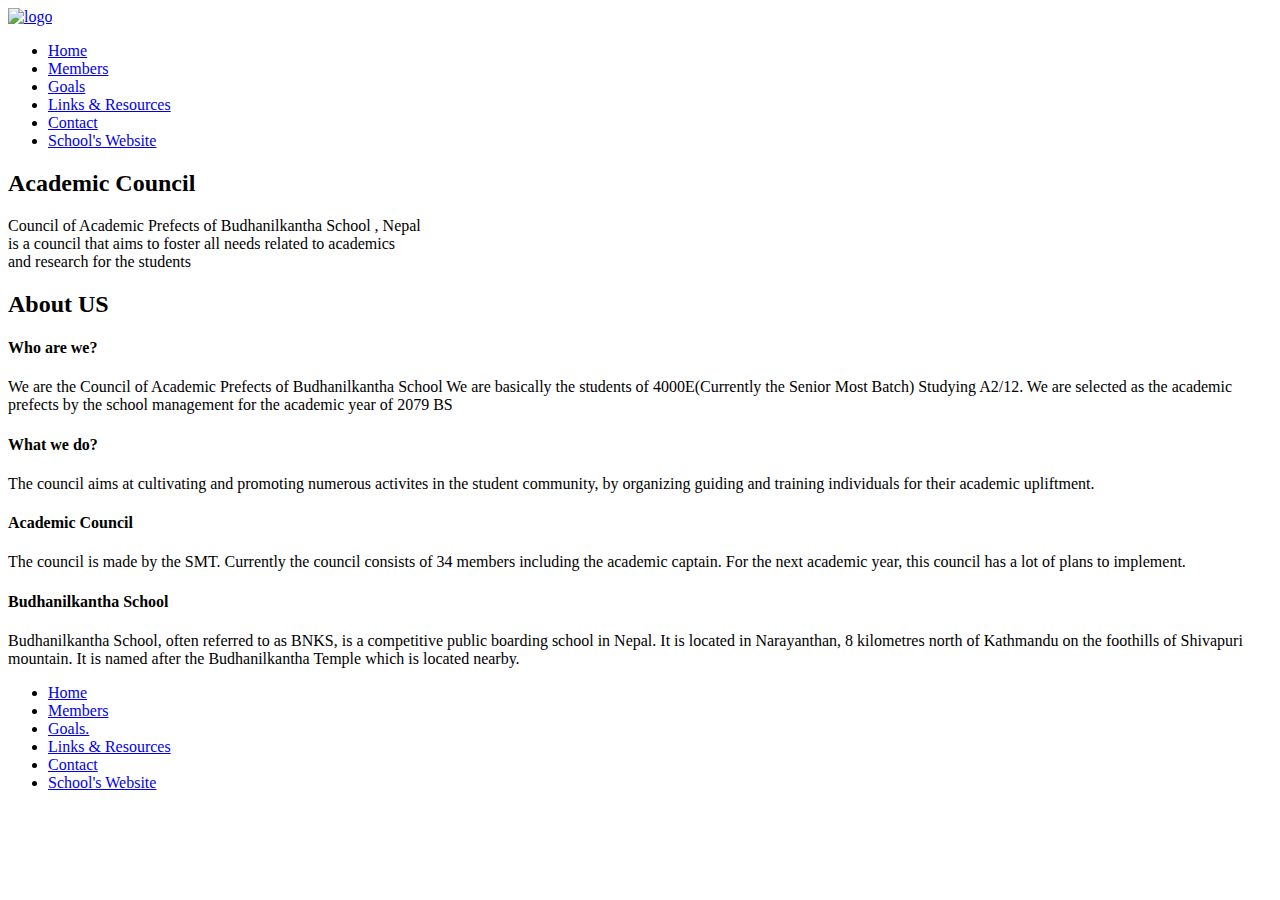
==== index.html @ e1d5824b "Add files via upload" ====
<!DOCTYPE html>
<html lang="zxx">
  <head>
    <!-- Global site tag (gtag.js) - Google Analytics -->
    <script
      async
      src="https://www.googletagmanager.com/gtag/js?id=UA-141882297-1"
    ></script>
    <script>
      window.dataLayer = window.dataLayer || [];
      function gtag() {
        dataLayer.push(arguments);
      }
      gtag("js", new Date());

      gtag("config", "UA-141882297-1");
    </script>
    <title>Council of Academic Prefects| Budhanilkantha School</title>
    <meta charset="UTF-8" />
    <meta
      name="description"
      content="Council of Academic Prefects of Budhanilkantha School Indian, Nepal is a council that aims to foster all needs related to academics and research for the students. "
    />
    <meta
      name="keywords"
      content="academic, research, cell, anc, iit kanpur, college, study, science, gymkhana, academics, career, future"
    />
    <meta name="viewport" content="width=device-width, initial-scale=1.0" />
    <!-- Favicon -->
    <link href="img/favicon.ico" rel="shortcut icon" />

    <!-- Google Font -->
    <link
      href="https://fonts.googleapis.com/css?family=Poppins:400,400i,500,500i,600,600i,700,700i"
      rel="stylesheet"
    />

    <!-- Stylesheets -->
    <link rel="stylesheet" href="css/bootstrap.min.css" />
    <link rel="stylesheet" href="css/font-awesome.min.css" />
    <link rel="stylesheet" href="css/magnific-popup.css" />
    <link rel="stylesheet" href="css/owl.carousel.min.css" />
    <link rel="stylesheet" href="css/style.css" />
    <link rel="stylesheet" href="css/animate.css" />

    <!--[if lt IE 9]>
      <script src="https://oss.maxcdn.com/html5shiv/3.7.2/html5shiv.min.js"></script>
      <script src="https://oss.maxcdn.com/respond/1.4.2/respond.min.js"></script>
    <![endif]-->
  </head>

  <body>
    <!-- Page Preloder -->
    <div id="preloder">
      <div class="loader"></div>
    </div>

    <!-- Header section -->
    <header class="header-section">
      <div class="container">
        <a href="index.html" class="site-logo">
          <img src="img/aps logo1.png" alt="logo" height="100px" width="100px" />
          <!-- <h1>Academics and Career Council</h1> -->
        </a>
        <!-- Switch button -->
        <div class="nav-switch">
          <div class="ns-bar"></div>
        </div>
        <div class="header-right">
          <ul class="main-menu">
            <li class="active"><a href="index.html">Home</a></li>
            <li><a href="ir.html">Members</a></li>
            <li><a href="crdev.html">Goals</a></li>
            <li><a href="about.html">Links & Resources</a></li>
            <li><a href="contact.html">Contact</a></li>
            <li><a href="https://bnks.edu.np/#/" target="_blank">School's Website</a></li>
            <!-- <li><a href="src">SRC</a></li> -->
          </ul>
        </div>
      </div>
    </header>
    <!-- Header section end -->

    <!-- Hero section -->
    <section class="hero-section">
      <div class="hero-slider owl-carousel">
        <div class="hs-item set-bg" data-setbg="img/page-top-bg/5.jpg">
          <div class="container hero-title">
            <h2>Academic Council</h2>
            <p>
              Council of Academic Prefects of Budhanilkantha School , Nepal
              <br>is a council that aims to foster all needs related to academics</br> 
              and research for the students
            </p>
            <div class="clearfix"></div>
          </div>
        </div>
      </div>
    </section>
    <!-- Hero section end -->

    <!-- Feature section -->
    <section class="feature-section spad">
      <div class="container">
        <div class="row">
          <div class="section-title">
            <h2>About US</h2>
          </div>
        </div>
        <div class="row">
          <div class="col-md-3 feature">
            <h4>Who are we?</h4>
            <p>
              We are the Council of Academic Prefects of Budhanilkantha School
              We are basically the students of 4000E(Currently the Senior Most Batch)
              Studying A2/12. We are selected as the academic prefects by the school management for the academic year of 2079 BS
            </p>
          </div>
          <div class="col-md-3 feature">
            <h4>What we do?</h4>
            <p>
              The council aims at cultivating and promoting
              numerous activites in the student community, by organizing 
              guiding and training individuals for their academic upliftment.
            </p>
          </div>
          <div class="col-md-3 feature">
            <h4>Academic Council</h4>
            <p>
              The council is made by the SMT. Currently the council consists of 
              34 members including the academic captain. For the next academic year,
              this council has a lot of plans to implement.
            </p>
          </div>
          <div class="col-md-3 feature">
            <h4>Budhanilkantha School</h4>
            <p>
              Budhanilkantha School, often referred to as BNKS, is a competitive public boarding school in Nepal. It is located in Narayanthan, 8 kilometres north of Kathmandu on the foothills of Shivapuri mountain. It is named after the Budhanilkantha Temple which is located nearby.
            </p>
          </div>
        </div>
      </div>
    </section>
    <!-- Feature section end -->

    <!-- Footer section -->
    <footer class="footer-section">
      <div class="container">
        <div class="footer-nav">
          <ul>
            <li><a href="index.html">Home</a></li>
            <li><a href="ir.html">Members</a></li>
            <li><a href="crdev.html">Goals.</a></li>
            <li><a href="about.html">Links & Resources</a></li>
            <li><a href="contact.html">Contact</a></li>
            <li><a href="https://bnks.edu.np/#/" target="_blank">School's Website</a></li>
            <!-- <li><a href="src">SRC</a></li> -->
          </ul>
        </div>
      </div>
    </footer>
    <!-- Footer section end -->

    <!--====== Javascripts & Jquery ======-->
    <script src="js/jquery-3.2.1.min.js"></script>
    <script src="js/bootstrap.min.js"></script>
    <script src="js/owl.carousel.min.js"></script>
    <script src="js/jquery.magnific-popup.min.js"></script>
    <script src="js/circle-progress.min.js"></script>
    <script src="js/main.js"></script>
  </body>
</html>
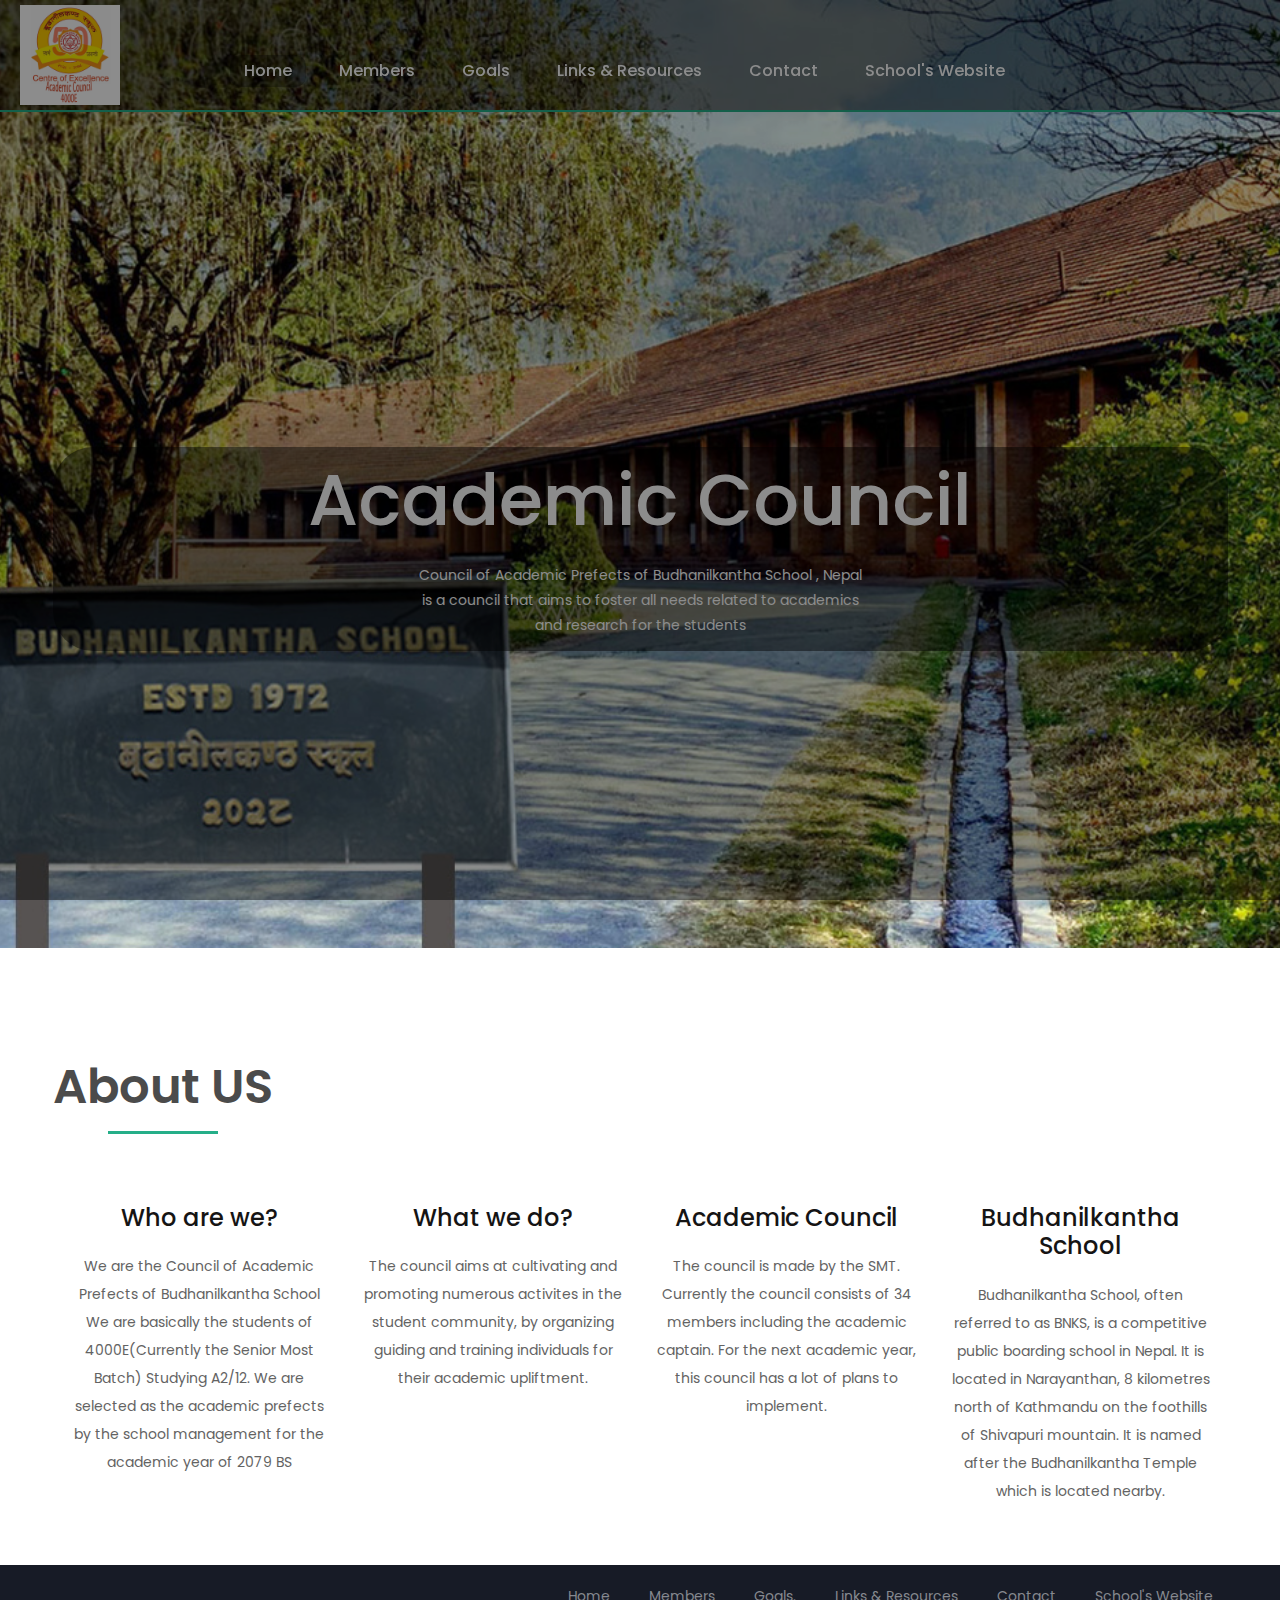
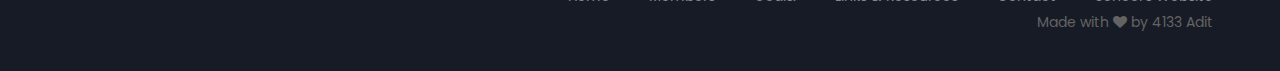
==== commit 72362bb2: "Update index.html" ====
--- a/index.html
+++ b/index.html
@@ -156,6 +156,9 @@
             <li><a href="https://bnks.edu.np/#/" target="_blank">School's Website</a></li>
             <!-- <li><a href="src">SRC</a></li> -->
           </ul>
+          <p class="text-right">
+						  Made with <span class="fa fa-heart heart-beat"></span> by 4133 Adit
+					</p>
         </div>
       </div>
     </footer>
--- a/css/style.css
+++ b/css/style.css
@@ -0,0 +1,2002 @@
+/* =================================
+------------------------------------
+  Cloud 83 - Hosting Template
+  Version: 1.0
+ ------------------------------------
+ ====================================*/
+
+/*----------------------------------------*/
+
+/* Template default CSS
+/*----------------------------------------*/
+
+html,
+body {
+  height: 100%;
+  font-family: 'Poppins', sans-serif;
+  -webkit-font-smoothing: antialiased;
+  /* font-smoothing: antialiased; */
+}
+
+h1,
+h2,
+h3,
+h4,
+h5,
+h6 {
+  margin: 0;
+  color: #151414;
+  font-weight: 500;
+}
+
+h1 {
+  font-size: 70px;
+}
+
+h2 {
+  font-size: 36px;
+}
+
+h3 {
+  font-size: 30px;
+}
+
+h4 {
+  font-size: 24px;
+}
+
+h5 {
+  font-size: 18px;
+}
+
+h6 {
+  font-size: 16px;
+}
+
+p {
+  font-size: 14px;
+  color: #636363;
+  line-height: 2;
+}
+
+img {
+  max-width: 100%;
+}
+
+input:focus,
+select:focus,
+button:focus,
+textarea:focus {
+  outline: none;
+}
+
+a:hover,
+a:focus {
+  text-decoration: none;
+  outline: none;
+}
+
+ul,
+ol {
+  padding: 0;
+  margin: 0;
+}
+
+/*---------------------
+  Helper CSS
+-----------------------*/
+
+.section-title {
+  margin-top: 50px;
+  margin-bottom: 70px;
+  text-align: center;
+  position: relative;
+}
+
+.section-title h2 {
+  font-size: 48px;
+  font-weight: 600;
+  padding-bottom: 18px;
+}
+
+.section-title p {
+  font-size: 16px;
+  font-weight: 500;
+  margin-bottom: 0;
+  line-height: normal;
+}
+
+.section-title:after {
+  position: absolute;
+  content: '';
+  width: 110px;
+  height: 3px;
+  left: 50%;
+  bottom: 0;
+  margin-left: -55px;
+  background: #25ae88;
+}
+
+.set-bg {
+  background-repeat: no-repeat;
+  background-size: cover;
+  background-position: top center;
+}
+
+.hero-title {
+  background: rgba(0, 0, 0, 0.45);
+  padding: 10px;
+  border-radius: 40px;
+}
+
+.spad {
+  padding-top: 60px;
+  padding-bottom: 60px;
+}
+
+.text-white h1,
+.text-white h2,
+.text-white h3,
+.text-white h4,
+.text-white h5,
+.text-white h6,
+.text-white p,
+.text-white span,
+.text-white li,
+.text-white a {
+  color: #fff;
+}
+
+/*---------------------
+  Commom elements
+-----------------------*/
+
+/* buttons */
+
+.site-btn {
+  display: inline-block;
+  border: none;
+  font-size: 16px;
+  font-weight: 400;
+  color: #fff;
+  min-width: 110px;
+  padding: 14px 25px;
+  border-radius: 0px;
+  background: #556080;
+  cursor: pointer;
+  text-align: center;
+}
+
+.site-btn span {
+  font-size: 11px;
+  margin-left: 2px;
+}
+
+.site-btn.sb-c1 {
+  background: #556080;
+}
+
+.site-btn.sb-c2 {
+  background: #7fabda;
+}
+
+.site-btn.sb-c3 {
+  background: #25ae88;
+}
+
+.site-btn:hover {
+  color: #fff;
+}
+
+/* Preloder */
+
+#preloder {
+  position: fixed;
+  width: 100%;
+  height: 100%;
+  top: 0;
+  left: 0;
+  z-index: 999999;
+  background: #000;
+}
+
+.loader {
+  width: 40px;
+  height: 40px;
+  position: absolute;
+  top: 50%;
+  left: 50%;
+  margin-top: -13px;
+  margin-left: -13px;
+  border-radius: 60px;
+  animation: loader 0.8s linear infinite;
+  -webkit-animation: loader 0.8s linear infinite;
+}
+
+@keyframes loader {
+  0% {
+    -webkit-transform: rotate(0deg);
+    transform: rotate(0deg);
+    border: 4px solid #f44336;
+    border-left-color: transparent;
+  }
+  50% {
+    -webkit-transform: rotate(180deg);
+    transform: rotate(180deg);
+    border: 4px solid #673ab7;
+    border-left-color: transparent;
+  }
+  100% {
+    -webkit-transform: rotate(360deg);
+    transform: rotate(360deg);
+    border: 4px solid #f44336;
+    border-left-color: transparent;
+  }
+}
+
+@-webkit-keyframes loader {
+  0% {
+    -webkit-transform: rotate(0deg);
+    border: 4px solid #f44336;
+    border-left-color: transparent;
+  }
+  50% {
+    -webkit-transform: rotate(180deg);
+    border: 4px solid #673ab7;
+    border-left-color: transparent;
+  }
+  100% {
+    -webkit-transform: rotate(360deg);
+    border: 4px solid #f44336;
+    border-left-color: transparent;
+  }
+}
+
+.elements-section {
+  padding-top: 50px;
+}
+
+.el-title {
+  margin-bottom: 55px;
+}
+
+.element {
+  margin-top: 50px;
+  margin-bottom: 100px;
+}
+
+.element:last-child {
+  margin-bottom: 0;
+}
+
+/* Accordion */
+
+.accordion-area .panel {
+  margin-bottom: 6px;
+}
+
+.accordion-area .panel-link:after {
+  content: '+';
+  position: absolute;
+  font-size: 16px;
+  right: 0;
+  top: 0;
+  line-height: 16px;
+  width: 54px;
+  height: 100%;
+  text-align: center;
+  background: #556080;
+  color: #fff;
+  display: flex;
+  align-items: center;
+  justify-content: center;
+}
+
+.accordion-area .panel-header .panel-link.collapsed:after {
+  content: '+';
+}
+
+.accordion-area .panel-link.active:after {
+  content: '-';
+}
+
+.accordion-area .panel-link {
+  text-align: left;
+  position: relative;
+  width: 100%;
+  padding: 17px 65px 17px 20px;
+  padding-left: 20px;
+  font-size: 14px;
+  font-weight: 500;
+  background: #25ae88;
+  color: #fff;
+  line-height: 1;
+  cursor: pointer;
+  border: none;
+  min-height: 51px;
+}
+
+.accordion-area .panel-body {
+  padding: 25px 37px 30px;
+  background: #f4f7fa;
+}
+
+.accordion-area .panel-body p {
+  margin-bottom: 0;
+}
+
+/* tab */
+
+.tab-element .nav-tabs {
+  border-bottom: none;
+}
+
+.tab-element .nav-tabs .nav-link {
+  border-radius: 0;
+  font-size: 16px;
+  color: #fff;
+  font-weight: 500;
+  border: none;
+  padding: 13px 22px;
+  margin-right: 3px;
+  background: #7281af;
+  -webkit-transition: all 0.3s;
+  -o-transition: all 0.3s;
+  transition: all 0.3s;
+}
+
+.tab-element .nav-tabs .nav-item:last-child .nav-link {
+  margin-right: 0;
+}
+
+.tab-element .nav-tabs .nav-link.active {
+  background: #25ae88;
+}
+
+.tab-element .tab-pane {
+  padding: 25px 37px 30px;
+  background: #f4f7fa;
+}
+
+.tab-element .tab-pane p {
+  margin-bottom: 0;
+}
+
+/* Circle progress */
+
+.circle-progress {
+  text-align: center;
+  display: block;
+  position: relative;
+  margin-bottom: 30px;
+}
+
+.circle-progress canvas {
+  -webkit-transform: rotate(90deg);
+  -ms-transform: rotate(90deg);
+  transform: rotate(90deg);
+}
+
+.circle-progress .progress-info {
+  position: absolute;
+  width: 100%;
+  top: 50%;
+  margin-top: -39px;
+}
+
+.circle-progress .progress-info h2 {
+  font-size: 48px;
+  font-weight: 400;
+}
+
+.circle-progress .progress-info p {
+  margin-bottom: 0;
+  line-height: normal;
+}
+
+.cp-item {
+  text-align: center;
+}
+
+.cp-item h4 {
+  font-size: 14px;
+  color: #7e7e7e;
+}
+
+/*------------------
+  Header section
+---------------------*/
+
+.header-section {
+  background: rgba(0, 0, 0, 0.5);
+  padding: 0px 0px;
+  border-bottom: 2px solid #25ae88;
+  position: absolute;
+  width: 100%;
+  left: 0;
+  top: 0;
+  z-index: 99;
+}
+
+.site-logo {
+  display: inline-block;
+  padding: 5px;
+  float: left;
+}
+
+.nav-switch {
+  display: none;
+}
+
+.header-right {
+  position: relative;
+  padding-top: 4%;
+}
+
+.main-menu {
+  list-style: none;
+  display: inline-block;
+  margin-left: 100px;
+  padding-top: 5px;
+}
+
+.main-menu li {
+  display: inline;
+}
+
+.main-menu li a {
+  display: inline-block;
+  font-size: 16px;
+  color: #fff;
+  position: relative;
+  padding: 4px 14px;
+  margin-left: 15px;
+  font-weight: 500;
+}
+
+.main-menu li.active a {
+  background: rgba(0, 0, 0, 0.3);
+  border-radius: 10px;
+}
+
+.header-btns {
+  position: absolute;
+  display: flex;
+  left: 100%;
+  width: 390px;
+  top: -6px;
+  margin-left: -181px;
+}
+
+.header-btns .site-btn {
+  margin-right: 11px;
+}
+
+.header-btns .site-btn:last-child {
+  margin-right: 0;
+}
+
+/*------------------
+  Hero section
+---------------------*/
+
+.hero-slider .owl-dots,
+.testimonials-slider .owl-dots {
+  display: -webkit-box;
+  display: -ms-flexbox;
+  display: flex;
+  z-index: 5;
+  justify-content: center;
+  position: absolute;
+  bottom: 0;
+  left: 0;
+  width: 100%;
+}
+
+.hero-slider .owl-dots .owl-dot,
+.testimonials-slider .owl-dots .owl-dot {
+  display: -webkit-inline-box;
+  display: -ms-inline-flexbox;
+  display: inline-flex;
+  height: 33px;
+  min-width: 33px;
+  -webkit-box-align: center;
+  -ms-flex-align: center;
+  align-items: center;
+  -webkit-box-pack: center;
+  -ms-flex-pack: center;
+  justify-content: center;
+  font-size: 14px;
+  color: #fff;
+  margin: 0 2px;
+  margin-bottom: 31px;
+}
+
+.hero-slider .owl-dots .owl-dot.active,
+.testimonials-slider .owl-dots .owl-dot.active {
+  background: #25ae88;
+}
+
+.hs-item {
+  height: 948px;
+  display: flex;
+  align-items: center;
+  justify-content: center;
+  text-align: center;
+  padding-top: 150px;
+}
+
+.hs-item h2 {
+  font-size: 72px;
+  color: #fff;
+  margin-bottom: 20px;
+  top: 100px;
+  opacity: 0;
+  position: relative;
+}
+
+.hs-item p {
+  display: inline-block;
+  /* background: #25ae88; */
+  color: #ffffff;
+  padding: 0 15px;
+  margin-bottom: 3px;
+  line-height: 1.8;
+  top: 60px;
+  opacity: 0;
+  position: relative;
+}
+
+.hs-item .site-btn {
+  margin-top: 65px;
+  min-width: 146px;
+  top: 40px;
+  opacity: 0;
+  position: relative;
+}
+
+.owl-item.active .hs-item h2,
+.owl-item.active .hs-item p,
+.owl-item.active .hs-item .site-btn {
+  top: 0;
+  opacity: 1;
+}
+
+.owl-item.active .hs-item h2 {
+  -webkit-transition: all 0.5s ease 0.6s;
+  transition: all 0.5s ease 0.6s;
+}
+
+.owl-item.active .hs-item p {
+  -webkit-transition: all 0.5s ease 0.8s;
+  transition: all 0.5s ease 0.8s;
+}
+
+.owl-item.active .hs-item .site-btn {
+  -webkit-transition: all 0.5s ease 1s;
+  transition: all 0.5s ease 1s;
+}
+
+/*---------------------
+  About Section
+-----------------------*/
+
+.about-text h2 {
+  font-weight: 600;
+  margin-bottom: 35px;
+}
+
+/*---------------------
+  Features Section
+-----------------------*/
+
+.feature {
+  text-align: center;
+}
+
+.feature img {
+  margin-bottom: 20px;
+  border-radius: 20px;
+}
+
+.feature h4 {
+  margin-bottom: 20px;
+}
+
+.feature p {
+  margin-bottom: 0;
+}
+
+/*---------------------
+  Services Section
+-----------------------*/
+
+.services-circle {
+  position: relative;
+}
+
+.service-list {
+  list-style: none;
+}
+
+.service-list li {
+  margin-bottom: 85px;
+  position: relative;
+  z-index: 2;
+}
+
+.service-list li:last-child {
+  margin-bottom: 0;
+}
+
+.service-list .sl-icon {
+  width: 87px;
+  height: 87px;
+  background: #25ae88;
+  display: flex;
+  align-items: center;
+  justify-content: center;
+  border-radius: 50%;
+  float: left;
+}
+
+.service-list .sl-content {
+  padding-left: 129px;
+}
+
+.service-list .sl-content h4 {
+  margin-bottom: 15px;
+}
+
+.service-list .sl-content p {
+  margin-bottom: 0;
+}
+
+.service-list.service-list-left .sl-icon {
+  float: right;
+  padding-left: 0;
+}
+
+.service-list.service-list-left .sl-content {
+  text-align: right;
+  padding-right: 129px;
+  padding-left: 0;
+}
+
+.service-list.service-list-left li:nth-child(1) {
+  right: 4px;
+  width: 490px;
+}
+
+.service-list.service-list-left li:nth-child(2) {
+  right: 80px;
+}
+
+.service-list.service-list-left li:nth-child(3) {
+  right: 0;
+}
+
+.service-list.service-list-right li:nth-child(1) {
+  left: -20px;
+  width: 490px;
+}
+
+.service-list.service-list-right li:nth-child(2) {
+  left: 80px;
+}
+
+.service-list.service-list-right li:nth-child(3) {
+  left: 0;
+}
+
+.service-main-circle {
+  position: absolute;
+  width: 477px;
+  height: 477px;
+  border: 3px solid #25ae88;
+  border-radius: 50%;
+  left: 50%;
+  margin-left: -238.5px;
+  background: rgba(255, 255, 255, 0.21);
+  text-align: center;
+  padding-top: 120px;
+}
+
+/*---------------------
+  About Section
+-----------------------*/
+
+.about-section .section-title {
+  margin-bottom: 0;
+}
+
+.about-img img {
+  position: relative;
+  left: -43px;
+  top: -15px;
+}
+
+.about-text {
+  padding-top: 82px;
+}
+
+.about-text p {
+  margin-bottom: 60px;
+}
+
+.about-list {
+  list-style: none;
+  padding-left: 90px;
+}
+
+.about-list li {
+  position: relative;
+  color: #151414;
+  font-size: 14px;
+  padding-left: 30px;
+  margin-bottom: 23px;
+}
+
+.about-list li:after {
+  position: absolute;
+  content: '';
+  width: 15px;
+  height: 15px;
+  left: 0;
+  top: 3px;
+  border-radius: 50%;
+  background: #25ae88;
+}
+
+/*---------------------
+  Milestones Section
+-----------------------*/
+
+.milestones-section {
+  background: #556080;
+  padding: 125px 0;
+}
+
+.milestone-icon {
+  float: left;
+  height: 100px;
+  width: 80px;
+  display: flex;
+  align-items: center;
+  margin-left: 40px;
+}
+
+.milestone-text {
+  padding-top: 15px;
+  padding-left: 130px;
+}
+
+.milestone-text h2 {
+  font-size: 48px;
+  font-weight: 400;
+  line-height: 1.1;
+}
+
+.milestone-text p {
+  margin-bottom: 0;
+  line-height: normal;
+}
+
+/*---------------------
+  Banner Section
+-----------------------*/
+
+.banner-section {
+  padding: 85px 0;
+}
+
+.banner-card {
+  background: #fff;
+  max-width: 770px;
+  padding: 53px 95px 28px;
+  position: relative;
+  left: -100px;
+}
+
+.banner-card h2 {
+  font-size: 48px;
+  font-weight: 600;
+  margin-bottom: 20px;
+  line-height: 1.1;
+}
+
+.banner-card h6 {
+  font-weight: 600;
+  color: #556080;
+  margin-bottom: 39px;
+}
+
+/*---------------------
+  Footer Section
+-----------------------*/
+
+.footer-top-section {
+  background: #1f2430;
+  padding-top: 127px;
+  padding-bottom: 50px;
+}
+
+.footer-widget {
+  margin-bottom: 35px;
+}
+
+.footer-widget p {
+  color: #fff;
+  opacity: 0.55;
+}
+
+.footer-widget .fw-title {
+  color: #fff;
+  font-weight: 400;
+  margin-bottom: 55px;
+  padding-top: 20px;
+}
+
+.footer-widget ul {
+  list-style: none;
+}
+
+.footer-widget ul li {
+  margin-bottom: 10px;
+}
+
+.footer-widget ul li a {
+  font-size: 14px;
+  color: #fff;
+  opacity: 0.55;
+}
+
+.footer-widget.about-widget img {
+  margin-bottom: 60px;
+}
+
+.footer-widget.about-widget p {
+  padding-left: 1px;
+}
+
+.footer-widget .social-links {
+  padding-top: 50px;
+}
+
+.footer-widget .social-links a {
+  color: #fff;
+  font-size: 14px;
+  margin-right: 30px;
+}
+
+.footer-widget .social-links a:last-child {
+  margin-right: 0;
+}
+
+.footer-section {
+  background: #171b26;
+  overflow: hidden;
+  padding: 19px 0;
+}
+
+.footer-nav {
+  float: right;
+}
+
+.footer-nav ul {
+  list-style: none;
+}
+
+.footer-nav ul li {
+  display: inline;
+}
+
+.footer-nav ul li a {
+  display: inline-block;
+  color: #86898f;
+  margin-left: 35px;
+  font-size: 14px;
+}
+
+.copyright {
+  float: left;
+  padding-top: 3px;
+}
+
+.copyright p {
+  font-size: 12px;
+  margin-bottom: 0;
+  color: #51555d;
+}
+
+.copyright p a {
+  color: #51555d;
+}
+
+.copyright p a:hover {
+  text-decoration: underline;
+}
+
+/*------------------
+  Page
+---------------------*/
+
+.page-top-section {
+  height: 500px;
+  text-align: center;
+  padding-top: 300px;
+}
+
+.page-top-section h2 {
+  font-size: 72px;
+  color: #fff;
+  font-weight: 600;
+}
+
+/*------------------
+  About Page
+---------------------*/
+
+.about-intro-pic {
+  position: relative;
+}
+
+.about-intro-pic .video-play {
+  position: absolute;
+  width: 64px;
+  height: 64px;
+  top: calc(50% - 32px);
+  left: calc(50% - 32px);
+  border-radius: 50%;
+  background: #556080;
+  z-index: 2;
+  color: #fff;
+  display: flex;
+  align-items: center;
+  justify-content: center;
+}
+
+.about-intro-text p {
+  margin-bottom: 35px;
+}
+
+.what-card .wc-text {
+  background: #fff;
+  text-align: center;
+  padding: 36px 30px 20px;
+}
+
+.what-card .wc-text h5 {
+  margin-bottom: 15px;
+}
+
+.testimonials-section {
+  padding: 114px;
+}
+
+.testimonial-item {
+  text-align: center;
+}
+
+.testimonial-item .ti-author-pic {
+  width: 67px;
+  height: 67px;
+  border-radius: 50%;
+  background-color: #333;
+  display: inline-block;
+  margin-bottom: 21px;
+  margin-top: 50px;
+}
+
+.testimonials-slider.owl-carousel .owl-nav {
+  position: absolute;
+  top: 15px;
+  width: 100%;
+}
+
+.testimonials-slider.owl-carousel .owl-nav button.owl-prev,
+.testimonials-slider.owl-carousel .owl-nav button.owl-next {
+  width: 58px;
+  height: 58px;
+  color: #fff;
+  font-size: 25px;
+  border-radius: 50%;
+  background: #dfeae7;
+  position: relative;
+  transition: all 0.3s;
+}
+
+.testimonials-slider.owl-carousel .owl-nav button.owl-prev:hover,
+.testimonials-slider.owl-carousel .owl-nav button.owl-next:hover {
+  background: #25ae88;
+}
+
+.testimonials-slider.owl-carousel .owl-nav button.owl-prev {
+  left: -180px;
+}
+
+.testimonials-slider.owl-carousel .owl-nav button.owl-next {
+  float: right;
+  right: -180px;
+}
+
+.testimonials-slider.owl-carousel .owl-dots {
+  position: relative;
+  padding-top: 72px;
+}
+
+.testimonials-slider.owl-carousel .owl-dots .owl-dot {
+  color: #151414;
+  margin-bottom: 0;
+}
+
+/*------------------
+  Service Page
+---------------------*/
+
+.obj-card {
+  padding: 50px;
+  background-color: rgba(255, 255, 255, 0.75);
+  border-radius: 30px;
+  text-align: center;
+}
+
+.obj-card ul {
+  list-style-type: none;
+}
+
+.obj-card p,
+h2 {
+  color: rgb(75, 75, 75);
+}
+
+.pricing-section {
+  background-image: url('../img/pattern.png');
+  background-repeat: repeat;
+}
+
+.pricing-card {
+  text-align: center;
+}
+
+.pricing-card .pc-header {
+  background: #25ae88;
+  padding: 50px 20px 70px;
+  height: 150px;
+}
+
+.pricing-card .pc-header h4 {
+  font-weight: 600;
+  color: #fff;
+  margin-bottom: 5px;
+}
+
+.pricing-card .pc-header h5 {
+  font-size: 48px;
+  font-weight: 600;
+  color: #fff;
+}
+
+.pricing-card .pc-header h5 span {
+  font-size: 12px;
+  font-weight: 400;
+}
+
+.pricing-card .pc-details {
+  background: #fff;
+  padding: 20px 20px 45px;
+  height: 180px;
+}
+
+.pricing-card .pc-details .pc-icon {
+  display: inline-flex;
+  width: 94px;
+  height: 94px;
+  align-items: center;
+  justify-content: center;
+  background-color: #556080;
+  border-radius: 50%;
+  margin-top: -47px;
+  padding: 15px;
+}
+
+.pricing-card .pc-details ul {
+  padding-top: 30px;
+  padding-bottom: 50px;
+  list-style: none;
+}
+
+.pricing-card .pc-details ul li {
+  font-size: 14px;
+  color: #7c7c7c;
+  font-weight: 500;
+  margin-bottom: 12px;
+}
+
+/*------------------
+  Blog Page
+---------------------*/
+
+.blog-post {
+  margin-bottom: 115px;
+}
+
+.post-content {
+  text-align: center;
+  padding: 46px 0 0;
+}
+
+.post-content .post-date {
+  display: inline-block;
+  font-size: 14px;
+  color: #fff;
+  background: #25ae88;
+  padding: 10px 22px;
+  margin-bottom: 35px;
+}
+
+.post-content h4 {
+  margin-bottom: 28px;
+}
+
+.post-content p {
+  /* margin-bottom: 45px; */
+}
+
+.post-content .site-btn {
+  min-width: 147px;
+}
+
+.site-pagination {
+  text-align: center;
+  display: flex;
+  justify-content: center;
+}
+
+.site-pagination a {
+  display: inline-flex;
+  height: 33px;
+  min-width: 33px;
+  align-items: center;
+  justify-content: center;
+  color: #151414;
+  font-size: 14px;
+}
+
+.site-pagination .active {
+  background: #25ae88;
+}
+
+.contact-wrap .feature img {
+  object-fit: cover;
+}
+
+.contact-title {
+  margin-bottom: 45px;
+}
+
+.contact-text p {
+  margin-bottom: 35px;
+}
+
+.contact-info {
+  display: flex;
+  align-items: center;
+  margin-bottom: 20px;
+}
+
+.contact-info .ci-icon {
+  width: 48px;
+  float: left;
+}
+
+.contact-info h6 {
+  font-size: 15px;
+  padding-left: 15px;
+}
+
+.contact-form input[type='text'],
+.contact-form input[type='email'],
+.contact-form textarea {
+  width: 100%;
+  border: none;
+  font-size: 14px;
+  height: 61px;
+  padding: 10px 32px;
+  margin-bottom: 8px;
+  border-bottom: 3px solid transparent;
+  background: #dee2ef;
+}
+
+.contact-form input[type='text']:focus,
+.contact-form input[type='email']:focus,
+.contact-form textarea:focus {
+  border-bottom: 3px solid #25ae88;
+}
+
+.contact-form textarea {
+  height: 177px;
+  padding-top: 23px;
+  margin-bottom: 18px;
+}
+
+.contact-form .site-btn {
+  min-width: 147px;
+}
+
+.contact-form ::-webkit-input-placeholder {
+  color: #7c7c7c;
+}
+
+.contact-form :-ms-input-placeholder {
+  color: #7c7c7c;
+}
+
+.contact-form ::-ms-input-placeholder {
+  color: #7c7c7c;
+}
+
+.contact-form ::placeholder {
+  color: #7c7c7c;
+}
+
+.map {
+  margin-top: 115px;
+}
+
+.map iframe {
+  width: 100%;
+  height: 590px;
+}
+
+/* ----------------
+  Responsive
+---------------------*/
+
+@media (min-width: 1200px) {
+  .container {
+    max-width: 1175px;
+  }
+}
+
+@media (max-width: 1580px) {
+  .header-section .container {
+    max-width: 100%;
+  }
+  .header-btns {
+    left: auto;
+    right: 0;
+    margin-left: 0;
+    width: auto;
+  }
+}
+
+@media (max-width: 1330px) {
+  .main-menu {
+    margin-left: 90px;
+  }
+  .service-list li {
+    margin-bottom: 40px;
+  }
+  .service-list .sl-icon {
+    width: 80px;
+    height: 80px;
+  }
+  .service-list .sl-content {
+    padding-left: 95px;
+  }
+  .service-list.service-list-left .sl-icon {
+    float: right;
+    padding-left: 0;
+  }
+  .service-list.service-list-left .sl-content {
+    text-align: right;
+    padding-right: 95px;
+    padding-left: 0;
+  }
+  .service-list.service-list-left li:nth-child(1) {
+    right: 4px;
+    width: 490px;
+  }
+  .service-list.service-list-left li:nth-child(2) {
+    right: 30px;
+  }
+  .service-list.service-list-left li:nth-child(3) {
+    right: -32px;
+  }
+  .service-list.service-list-right li:nth-child(1) {
+    left: -40px;
+    width: 490px;
+  }
+  .service-list.service-list-right li:nth-child(2) {
+    left: 15px;
+  }
+  .service-list.service-list-right li:nth-child(3) {
+    left: -32px;
+  }
+  .service-main-circle {
+    width: 360px;
+    height: 360px;
+    margin-left: -180px;
+    padding-top: 65px;
+  }
+  .about-img img {
+    left: 0;
+    top: 0;
+  }
+  .banner-card {
+    left: 0;
+  }
+}
+
+/* Medium screen : 992px. */
+
+@media only screen and (min-width: 992px) and (max-width: 1199px) {
+  .main-menu {
+    margin-left: 40px;
+  }
+  .main-menu li a {
+    margin-left: 0;
+    font-size: 14px;
+  }
+  .header-btns {
+    top: -2px;
+  }
+  .header-btns .site-btn {
+    padding: 10px 20px;
+    margin-right: 5px;
+  }
+  .service-list li {
+    margin-bottom: 30px;
+    max-width: 330px;
+  }
+  .service-list .sl-icon {
+    width: 80px;
+    height: 80px;
+  }
+  .service-list .sl-content {
+    padding-left: 95px;
+  }
+  .service-list .sl-content p {
+    font-size: 12px;
+  }
+  .service-list .sl-content h4 {
+    font-size: 20px;
+  }
+  .service-list.service-list-left .sl-icon {
+    float: right;
+    padding-left: 0;
+  }
+  .service-list.service-list-left .sl-content {
+    text-align: right;
+    padding-right: 95px;
+    padding-left: 0;
+  }
+  .service-list.service-list-left li:nth-child(1) {
+    right: -47px;
+    width: auto;
+  }
+  .service-list.service-list-left li:nth-child(2) {
+    right: 7px;
+  }
+  .service-list.service-list-left li:nth-child(3) {
+    right: -50px;
+  }
+  .service-list.service-list-right li:nth-child(1) {
+    left: -20px;
+    width: auto;
+  }
+  .service-list.service-list-right li:nth-child(2) {
+    left: 32px;
+  }
+  .service-list.service-list-right li:nth-child(3) {
+    left: -20px;
+  }
+}
+
+/* Tablet :768px. */
+
+@media only screen and (min-width: 768px) and (max-width: 991px) {
+  .header-section {
+    padding: 35px 0px;
+  }
+  .header-section .header-right {
+    position: fixed;
+    background: #fff;
+    width: 300px;
+    height: 100%;
+    left: -340px;
+    top: 0;
+    overflow-y: auto;
+    box-shadow: 40px 0px 70px rgba(167, 167, 167, 0.2);
+    transition: all 0.4s;
+  }
+  .header-section .header-right.active {
+    left: 0;
+  }
+  .header-section .container {
+    max-width: 720px;
+  }
+  .nav-switch {
+    display: block;
+    width: 40px;
+    float: right;
+    height: 31px;
+    padding-top: 14px;
+    position: relative;
+    cursor: pointer;
+  }
+  .nav-switch .ns-bar {
+    width: 30px;
+    height: 3px;
+    background: #fff;
+    transition: all 0.3s;
+  }
+  .nav-switch .ns-bar:after,
+  .nav-switch .ns-bar:before {
+    position: absolute;
+    content: '';
+    width: 100%;
+    height: 3px;
+    background: #fff;
+    left: 0;
+    bottom: 0;
+    transition: all 0.3s;
+  }
+  .nav-switch .ns-bar:before {
+    bottom: auto;
+    top: 0;
+  }
+  .nav-switch:hover .ns-bar {
+    width: 100%;
+  }
+  .nav-switch.active .ns-bar {
+    width: 0px;
+  }
+  .nav-switch.active .ns-bar:after {
+    transform: rotate(-43deg);
+    transform-origin: left bottom;
+  }
+  .nav-switch.active .ns-bar:before {
+    transform: rotate(43deg);
+    transform-origin: left top;
+  }
+  .main-menu {
+    margin-left: 0;
+    padding-top: 0;
+    display: block;
+    margin-bottom: 80px;
+  }
+  .main-menu li {
+    display: block;
+    border-bottom: 1px solid #f1f1f1;
+  }
+  .main-menu li a {
+    display: block;
+    color: #000;
+    margin-left: 0;
+    padding: 12px 21px;
+  }
+  .main-menu li.active a {
+    color: #fff;
+  }
+  .header-btns {
+    position: relative;
+    display: block;
+    padding: 0 15px;
+  }
+  .header-btns .site-btn {
+    margin-right: 0;
+    display: block;
+    margin-bottom: 5px;
+  }
+  .hs-item {
+    height: auto;
+    padding-top: 250px;
+    padding: 250px 0 200px;
+  }
+  .hs-item h2 {
+    font-size: 65px;
+  }
+  .service-list li {
+    margin-bottom: 40px;
+    max-width: auto;
+  }
+  .service-list.service-list-left .sl-icon {
+    float: right;
+    padding-left: 0;
+  }
+  .service-list.service-list-left .sl-content {
+    text-align: right;
+    padding-right: 95px;
+    padding-left: 0;
+  }
+  .service-list.service-list-left li:nth-child(1) {
+    right: -0;
+    width: auto;
+  }
+  .service-list.service-list-left li:nth-child(2) {
+    right: 0;
+  }
+  .service-list.service-list-left li:nth-child(3) {
+    right: 0;
+  }
+  .service-list.service-list-right li:nth-child(1) {
+    left: 0;
+    width: auto;
+  }
+  .service-list.service-list-right li:nth-child(2) {
+    left: 0;
+  }
+  .service-list.service-list-right li:nth-child(3) {
+    left: 0;
+  }
+  .service-list.service-list-left .sl-icon {
+    float: left;
+  }
+  .service-list.service-list-left .sl-content {
+    text-align: left;
+    padding-right: 0;
+    padding-left: 0;
+    padding-left: 95px;
+  }
+  .service-main-circle {
+    display: none;
+  }
+  .about-img {
+    text-align: center;
+    padding-top: 80px;
+  }
+  .what-card .wc-text {
+    padding: 20px 15px 1px;
+  }
+  .testimonials-slider.owl-carousel .owl-nav {
+    position: relative;
+    top: 0;
+    text-align: center;
+    padding-top: 50px;
+  }
+  .testimonials-slider.owl-carousel .owl-nav button.owl-prev,
+  .testimonials-slider.owl-carousel .owl-nav button.owl-next {
+    float: none;
+    left: 0;
+    right: 0;
+    width: 50px;
+    height: 50px;
+    font-size: 20px;
+    margin: 0 9px;
+  }
+  .testimonials-slider.owl-carousel .owl-dots {
+    padding-top: 30px;
+  }
+  .pricing-card .pc-header h4 {
+    font-size: 16px;
+  }
+  .pricing-card .pc-header h5 {
+    font-size: 35px;
+  }
+  .add-pic,
+  .contact-text,
+  .milestone-icon,
+  .about-intro-pic {
+    margin-bottom: 40px;
+  }
+}
+
+/* Large Mobile :480px. */
+
+@media only screen and (max-width: 767px) {
+  .header-section {
+    padding: 35px 0px;
+  }
+  .header-section .header-right {
+    position: fixed;
+    background: #fff;
+    width: 300px;
+    height: 100%;
+    left: -340px;
+    top: 0;
+    overflow-y: auto;
+    box-shadow: 40px 0px 70px rgba(167, 167, 167, 0.2);
+    transition: all 0.4s;
+  }
+  .header-section .header-right.active {
+    left: 0;
+  }
+  .header-section .container {
+    max-width: 720px;
+  }
+  .nav-switch {
+    display: block;
+    width: 40px;
+    float: right;
+    height: 31px;
+    padding-top: 14px;
+    position: relative;
+    cursor: pointer;
+    z-index: 99;
+  }
+  .nav-switch .ns-bar {
+    width: 30px;
+    height: 3px;
+    background: #fff;
+    box-shadow: 0 0 10px rgba(0, 0, 0, 0.5);
+    transition: all 0.3s;
+  }
+  .nav-switch .ns-bar:after,
+  .nav-switch .ns-bar:before {
+    position: absolute;
+    content: '';
+    width: 100%;
+    height: 3px;
+    background: #fff;
+    left: 0;
+    bottom: 0;
+    box-shadow: 0 0 10px rgba(0, 0, 0, 0.5);
+    transition: all 0.3s;
+  }
+  .nav-switch .ns-bar:before {
+    bottom: auto;
+    top: 0;
+  }
+  .nav-switch:hover .ns-bar {
+    width: 100%;
+  }
+  .nav-switch.active .ns-bar {
+    width: 0px;
+    box-shadow: 0 0 0px rgba(0, 0, 0, 0.5);
+  }
+  .nav-switch.active .ns-bar:after {
+    transform: rotate(-43deg);
+    transform-origin: left bottom;
+  }
+  .nav-switch.active .ns-bar:before {
+    transform: rotate(43deg);
+    transform-origin: left top;
+  }
+  .main-menu {
+    margin-left: 0;
+    padding-top: 0;
+    display: block;
+    margin-bottom: 80px;
+  }
+  .main-menu li {
+    display: block;
+    border-bottom: 1px solid #f1f1f1;
+  }
+  .main-menu li a {
+    display: block;
+    color: #000;
+    margin-left: 0;
+    padding: 12px 21px;
+  }
+  .main-menu li.active a {
+    color: #fff;
+  }
+  .header-btns {
+    position: relative;
+    display: block;
+    padding: 0 15px;
+  }
+  .header-btns .site-btn {
+    margin-right: 0;
+    display: block;
+    margin-bottom: 5px;
+  }
+  .hs-item {
+    height: auto;
+    padding-top: 250px;
+    padding: 250px 0 200px;
+  }
+  .service-list.service-list-left {
+    margin-bottom: 40px;
+  }
+  .service-list li {
+    margin-bottom: 40px;
+    max-width: auto;
+  }
+  .service-list.service-list-left .sl-icon {
+    float: right;
+    padding-left: 0;
+  }
+  .service-list.service-list-left .sl-content {
+    text-align: right;
+    padding-right: 95px;
+    padding-left: 0;
+  }
+  .service-list.service-list-left li:nth-child(1) {
+    right: -0;
+    width: auto;
+  }
+  .service-list.service-list-left li:nth-child(2) {
+    right: 0;
+  }
+  .service-list.service-list-left li:nth-child(3) {
+    right: 0;
+  }
+  .service-list.service-list-right li:nth-child(1) {
+    left: 0;
+    width: auto;
+  }
+  .service-list.service-list-right li:nth-child(2) {
+    left: 0;
+  }
+  .service-list.service-list-right li:nth-child(3) {
+    left: 0;
+  }
+  .service-list.service-list-left .sl-icon {
+    float: left;
+  }
+  .service-list.service-list-left .sl-content {
+    text-align: left;
+    padding-right: 0;
+    padding-left: 0;
+    padding-left: 95px;
+  }
+  .service-main-circle {
+    display: none;
+  }
+  .about-img {
+    text-align: center;
+    padding-top: 80px;
+  }
+  .milestone-icon {
+    margin-bottom: 30px;
+  }
+  .banner-card {
+    padding: 53px 50px 28px;
+  }
+  .hs-item h2,
+  .page-top-section h2 {
+    font-size: 55px;
+  }
+  .footer-nav,
+  .copyright {
+    float: none;
+    text-align: center;
+  }
+  .copyright {
+    padding-top: 15px;
+  }
+  .testimonials-slider.owl-carousel .owl-nav {
+    position: relative;
+    top: 0;
+    text-align: center;
+    padding-top: 50px;
+  }
+  .testimonials-slider.owl-carousel .owl-nav button.owl-prev,
+  .testimonials-slider.owl-carousel .owl-nav button.owl-next {
+    float: none;
+    left: 0;
+    right: 0;
+    width: 50px;
+    height: 50px;
+    font-size: 20px;
+    margin: 0 9px;
+  }
+  .testimonials-slider.owl-carousel .owl-dots {
+    padding-top: 30px;
+  }
+  .add-pic,
+  .contact-text,
+  .milestone-icon,
+  .about-intro-pic,
+  .feature,
+  .what-card {
+    margin-bottom: 40px;
+  }
+}
+
+/* Small Mobile :320px. */
+
+@media only screen and (max-width: 479px) {
+  .hs-item h2 {
+    font-size: 45px;
+  }
+  .section-title h2,
+  .page-top-section h2 {
+    font-size: 36px;
+  }
+  .banner-card {
+    padding: 53px 40px 28px;
+  }
+  .banner-card h2 {
+    font-size: 36px;
+  }
+  .about-list {
+    padding-left: 40px;
+  }
+}
+
+/* BLOG POSTS PAGE */
+
+.blog-section .series-title {
+  text-align: center;
+}
+
+.blog-section .series-title hr {
+  border: 1px solid #00a2ff;
+}
+
+.blog-section li {
+  font-size: 14px;
+  color: #636363;
+  line-height: 2;
+}
+
+.blog-container .blog-card {
+  box-shadow: 0 0 2px 0px rgba(0, 0, 0, 0.5);
+  margin: 50px 0;
+  border-radius: 20px;
+  overflow: hidden;
+}
+
+.blog-post .blog-rdmr {
+  text-align: center;
+}
+
+.blog-post .blog-rdmr button {
+  border: 1px solid #004a75;
+  background: transparent;
+  padding: 20px 40px;
+  border-radius: 5px;
+  color: #004a75;
+  transition: all 0.1s ease-in-out;
+}
+
+.blog-post .blog-rdmr button:hover {
+  transform: scale(1.02);
+  box-shadow: 0px 0px 1px 0px rgba(200, 200, 200, 0.5);
+}
+
+.blog-container .blog-card img {
+  object-fit: cover;
+  height: 300px;
+  width: 100%;
+}
+
+.blog-container .blog-card .blog-body {
+  padding: 40px;
+}
+
+.blog-container .blog-card .blog-body button {
+  border: none;
+  background: #00a2ff;
+  padding: 5px 15px;
+  border-radius: 5px;
+  color: #ffffff;
+  transition: all 0.1s ease-in-out;
+}
+
+.blog-container .blog-card .blog-body button:hover {
+  background: #0081cc;
+}
+
+.blog-container .blog-card .blog-body a {
+  color: white;
+}
+
+/* BLOG PAGE */
+
+.blog .blog-intro {
+  background: #eeeeee;
+  padding: 30px;
+}
+
+.blog .blog-cover {
+  width: 1200px;
+  border-radius: 30px;
+  margin: 30px 0;
+}
+
+.blog .blog-img {
+  width: 46%;
+  margin: 0 2%;
+  border-radius: 15px;
+  display: inline-block;
+}
+
+.blog .date,
+.author,
+.editor {
+  font-size: 1.3em;
+}
+
+.blog .author,
+.blog .editor {
+  float: right;
+}
+
+.blog .editor {
+  font-size: 1em;
+}
+
+.blog .reflinks {
+  padding: 10px 15px;
+}
+
+:root {
+	--ck-image-style-spacing: 1.5em;
+}
+
+.image-style-side,
+.image-style-align-left,
+.image-style-align-center,
+.image-style-align-right {
+	max-width: 50%;
+}
+
+.image-style-side {
+	float: right;
+	margin-left: var(--ck-image-style-spacing);
+}
+
+.image-style-align-left {
+	float: left;
+	margin-right: var(--ck-image-style-spacing);
+}
+
+.image-style-align-center {
+	margin-left: auto;
+	margin-right: auto;
+}
+
+.image-style-align-right {
+	float: right;
+	margin-left: var(--ck-image-style-spacing);
+}
+
+blockquote {
+	overflow: hidden;
+
+	padding-right: 1.5em;
+	padding-left: 1.5em;
+
+	margin-left: 0;
+	margin-right: 0;
+	font-style: italic;
+	border-left: solid 5px hsl(0, 0%, 80%);
+}
+
+.text-tiny {
+    font-size: 0.7em;
+}
+
+.text-small {
+    font-size: 0.85em;
+}
+
+.text-big {
+    font-size: 1.4em;
+}
+
+.text-huge {
+    font-size: 1.8em;
+}
+
+.media-style-side,
+.media-style-align-left,
+.media-style-align-center,
+.media-style-align-right {
+  width: 60%;
+}
+
+.media-style-side {
+  float: right;
+  margin-left: 1em !important;
+}
+
+.media-style-align-left {
+  float: left;
+  margin-right: 1em !important;
+}
+
+.media-style-align-center {
+  margin-left: auto !important;
+  margin-right: auto !important;
+}
+
+.media-style-align-right {
+  float: right;
+  margin-left: 1em !important;
+}
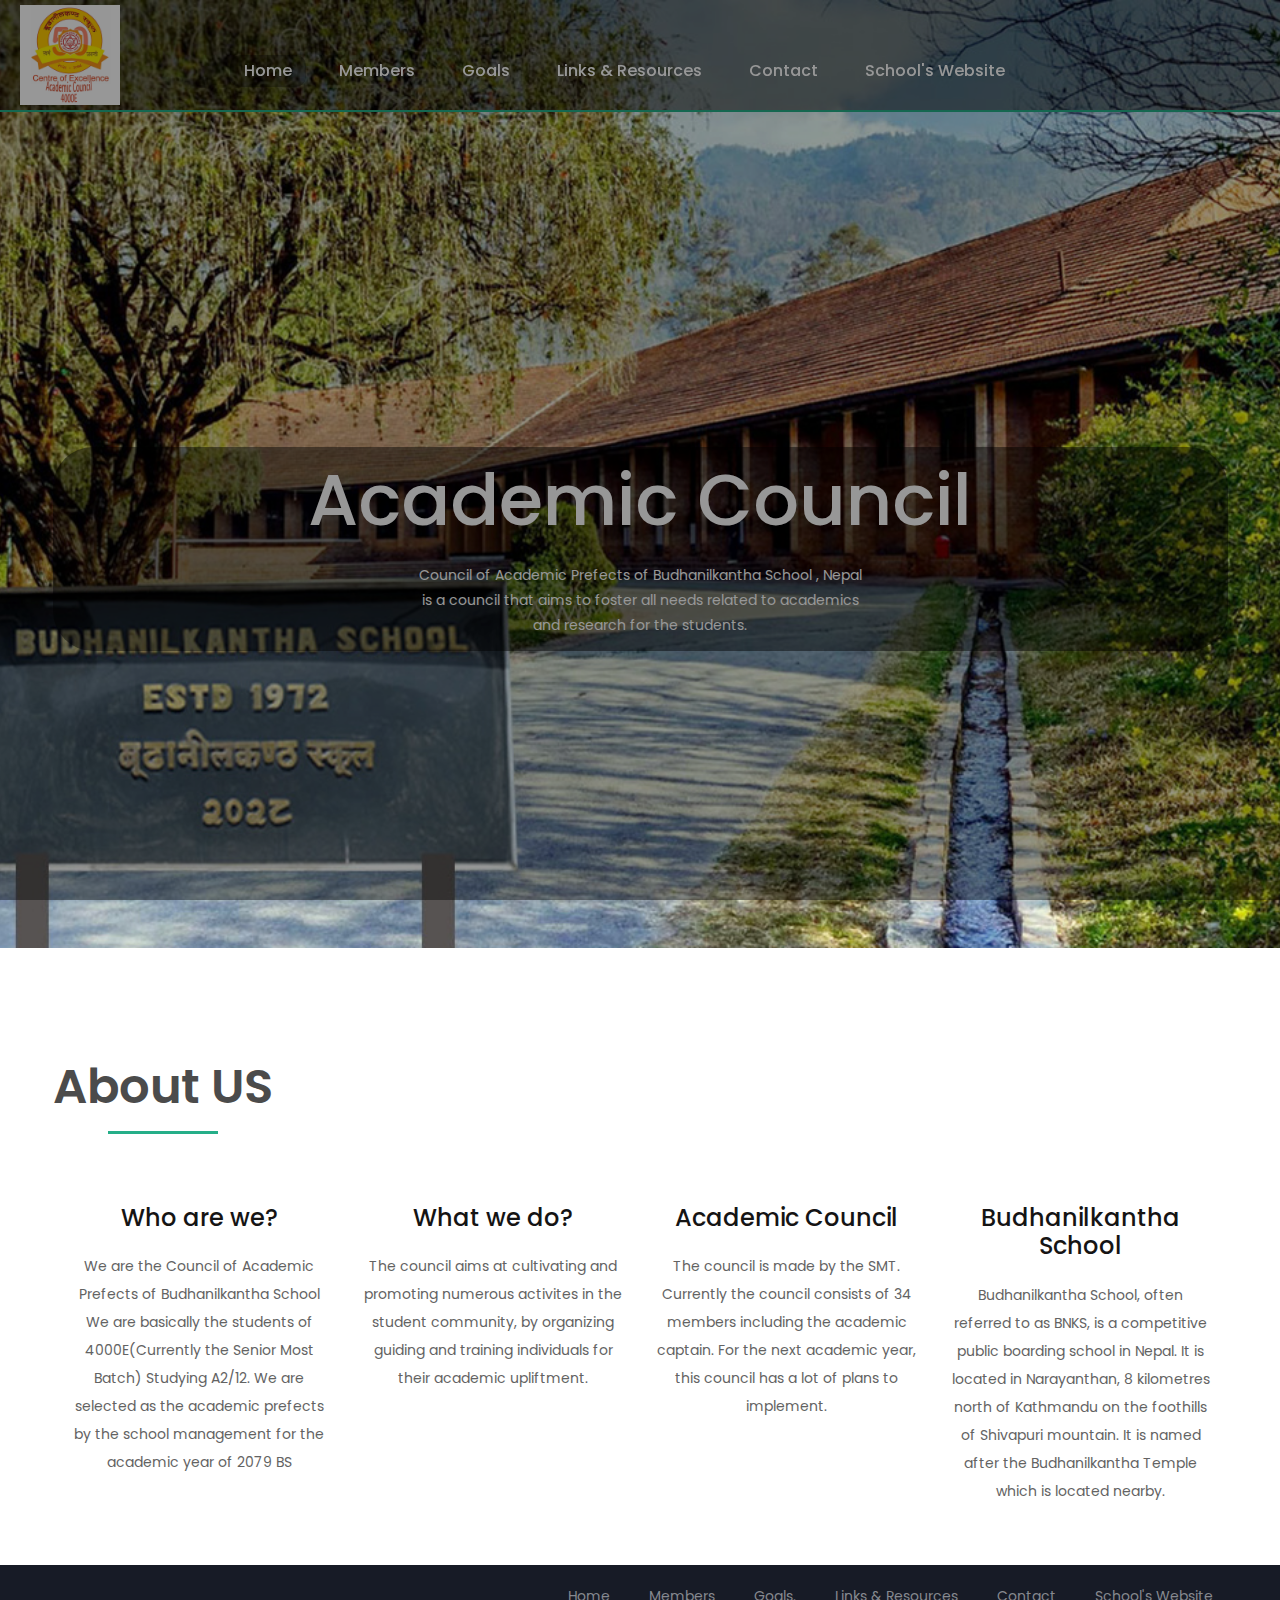
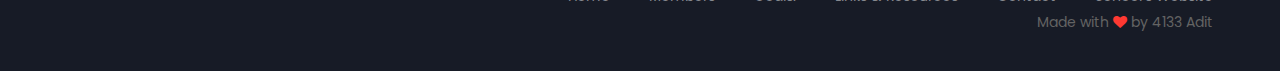
==== commit 4cb7f318: "Update index.html" ====
--- a/index.html
+++ b/index.html
@@ -90,7 +90,7 @@
             <p>
               Council of Academic Prefects of Budhanilkantha School , Nepal
               <br>is a council that aims to foster all needs related to academics</br> 
-              and research for the students
+              and research for the students.
             </p>
             <div class="clearfix"></div>
           </div>
--- a/css/style.css
+++ b/css/style.css
@@ -2000,3 +2000,4 @@
   float: right;
   margin-left: 1em !important;
 }
+.heart-beat{-webkit-animation:heart-beat 2s ease infinite;animation:heart-beat 2s ease infinite;color:#ff3932!important}@-webkit-keyframes heart-beat{0%{-webkit-transform:scale(1);transform:scale(1)}5%{-webkit-transform:scale(1.25);transform:scale(1.25)}20%{-webkit-transform:scale(1);transform:scale(1)}30%{-webkit-transform:scale(1);transform:scale(1)}35%{-webkit-transform:scale(1.25);transform:scale(1.25)}50%{-webkit-transform:scale(1);transform:scale(1)}55%{-webkit-transform:scale(1.25);transform:scale(1.25)}70%{-webkit-transform:scale(1);transform:scale(1)}}@keyframes heart-beat{0%{-webkit-transform:scale(1);transform:scale(1)}5%{-webkit-transform:scale(1.25);transform:scale(1.25)}20%{-webkit-transform:scale(1);transform:scale(1)}30%{-webkit-transform:scale(1);transform:scale(1)}35%{-webkit-transform:scale(1.25);transform:scale(1.25)}50%{-webkit-transform:scale(1);transform:scale(1)}55%{-webkit-transform:scale(1.25);transform:scale(1.25)}70%{-webkit-transform:scale(1);transform:scale(1)}}@media(min-width:1920px){body{font-size:15px}
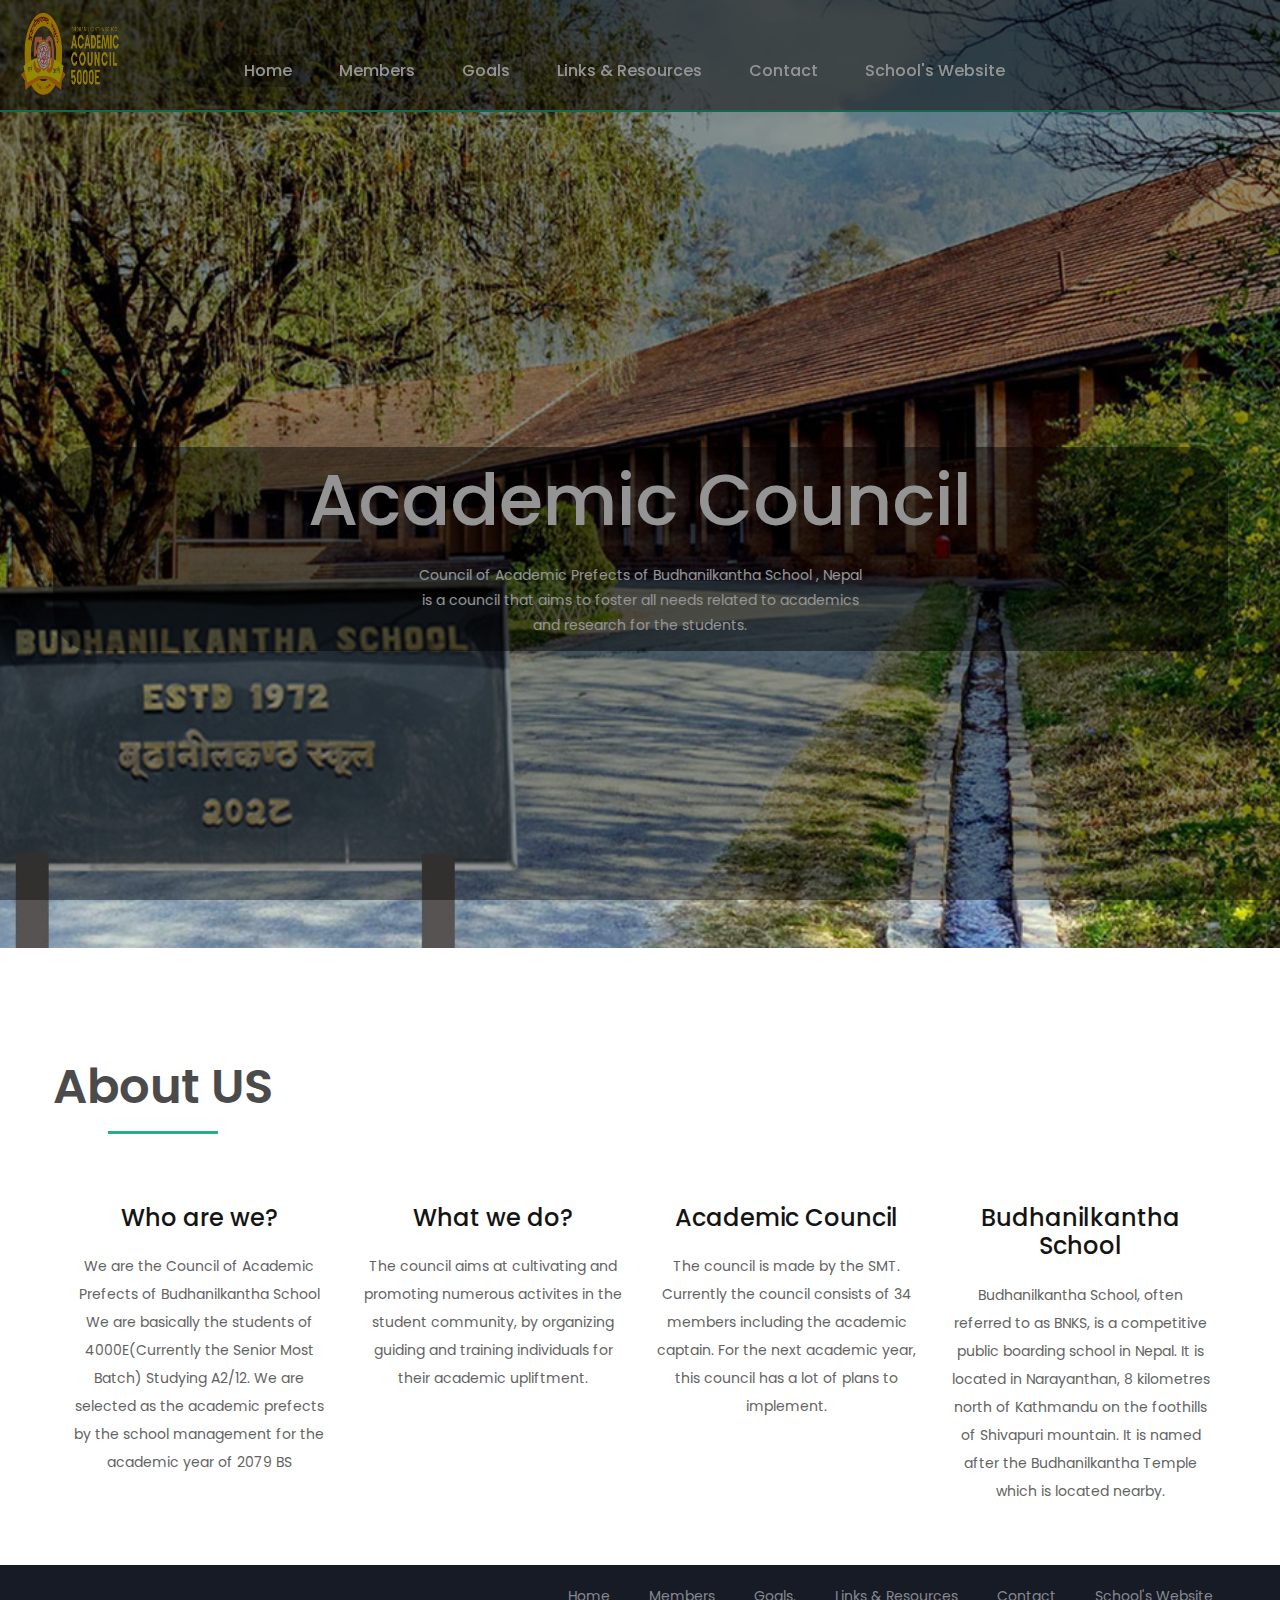
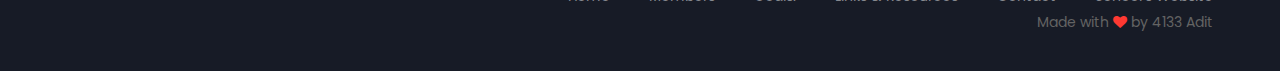
==== commit aacb1fb6: "Update index.html" ====
--- a/index.html
+++ b/index.html
@@ -59,7 +59,7 @@
     <header class="header-section">
       <div class="container">
         <a href="index.html" class="site-logo">
-          <img src="img/aps logo1.png" alt="logo" height="100px" width="100px" />
+          <img src="img/aclogo.png" alt="logo" height="100px" width="100px" />
           <!-- <h1>Academics and Career Council</h1> -->
         </a>
         <!-- Switch button -->
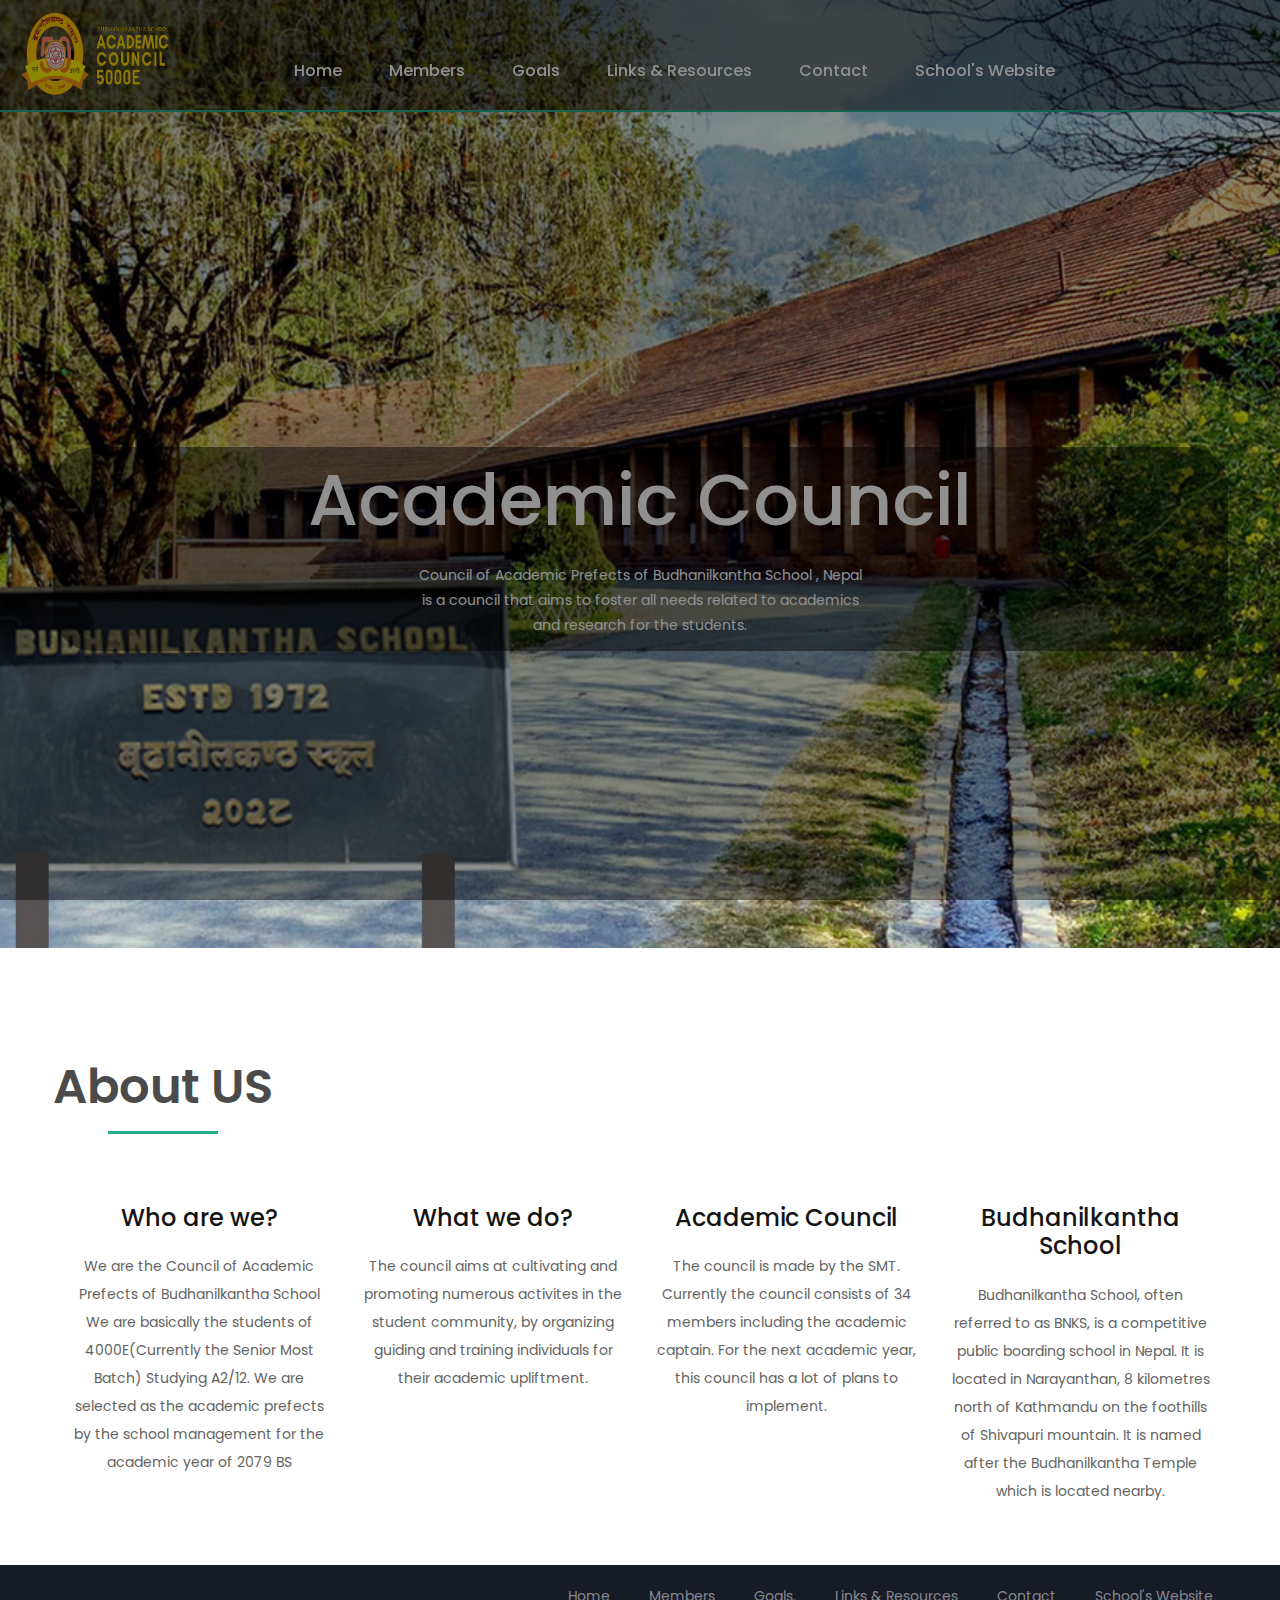
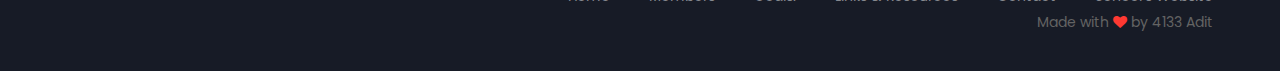
==== commit 2ce6a3e8: "Update index.html" ====
--- a/index.html
+++ b/index.html
@@ -59,7 +59,7 @@
     <header class="header-section">
       <div class="container">
         <a href="index.html" class="site-logo">
-          <img src="img/aclogo.png" alt="logo" height="100px" width="100px" />
+          <img src="img/aclogo.png" alt="logo" height="100px" width="150px" />
           <!-- <h1>Academics and Career Council</h1> -->
         </a>
         <!-- Switch button -->
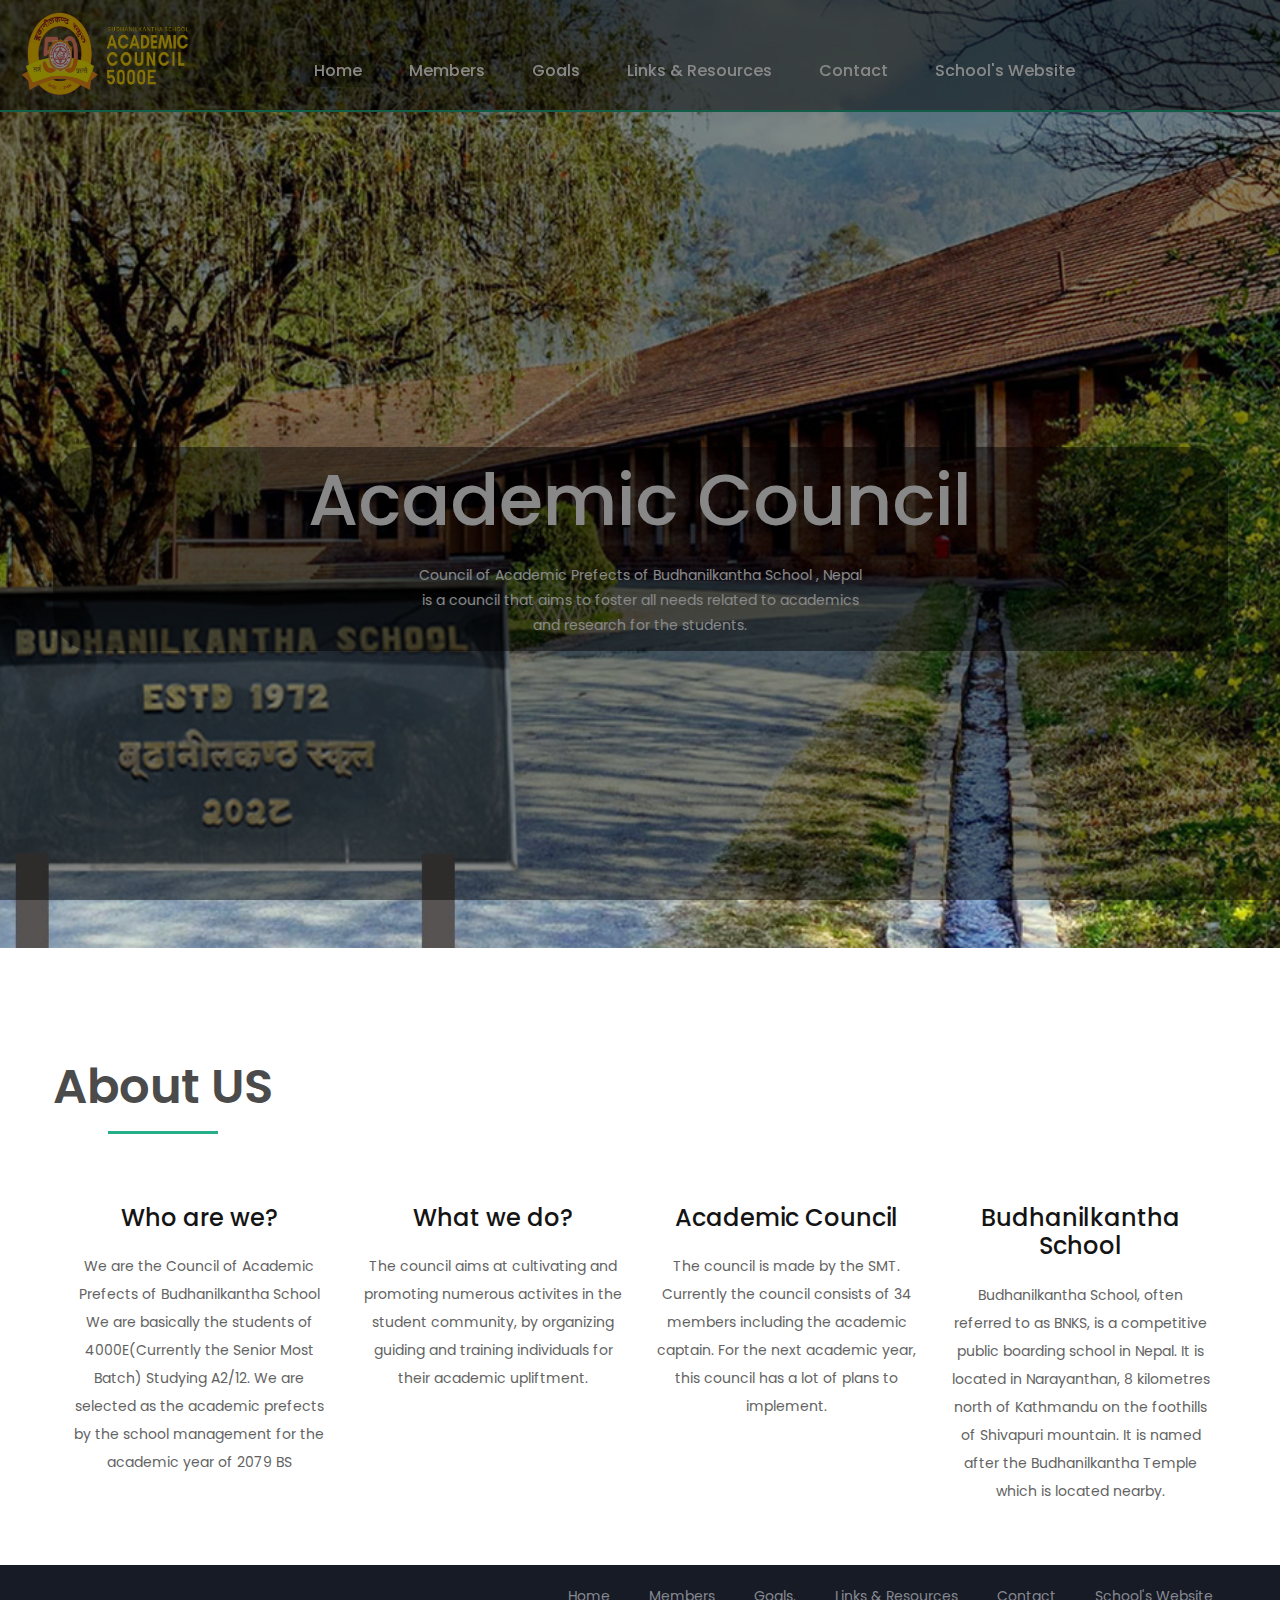
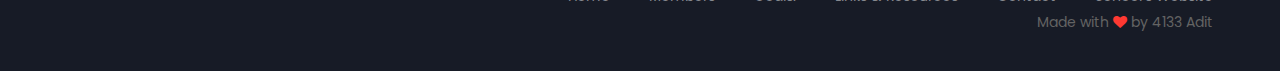
==== commit 15289170: "Update index.html" ====
--- a/index.html
+++ b/index.html
@@ -59,7 +59,7 @@
     <header class="header-section">
       <div class="container">
         <a href="index.html" class="site-logo">
-          <img src="img/aclogo.png" alt="logo" height="100px" width="150px" />
+          <img src="img/aclogo.png" alt="logo" height="100px" width="170px" />
           <!-- <h1>Academics and Career Council</h1> -->
         </a>
         <!-- Switch button -->
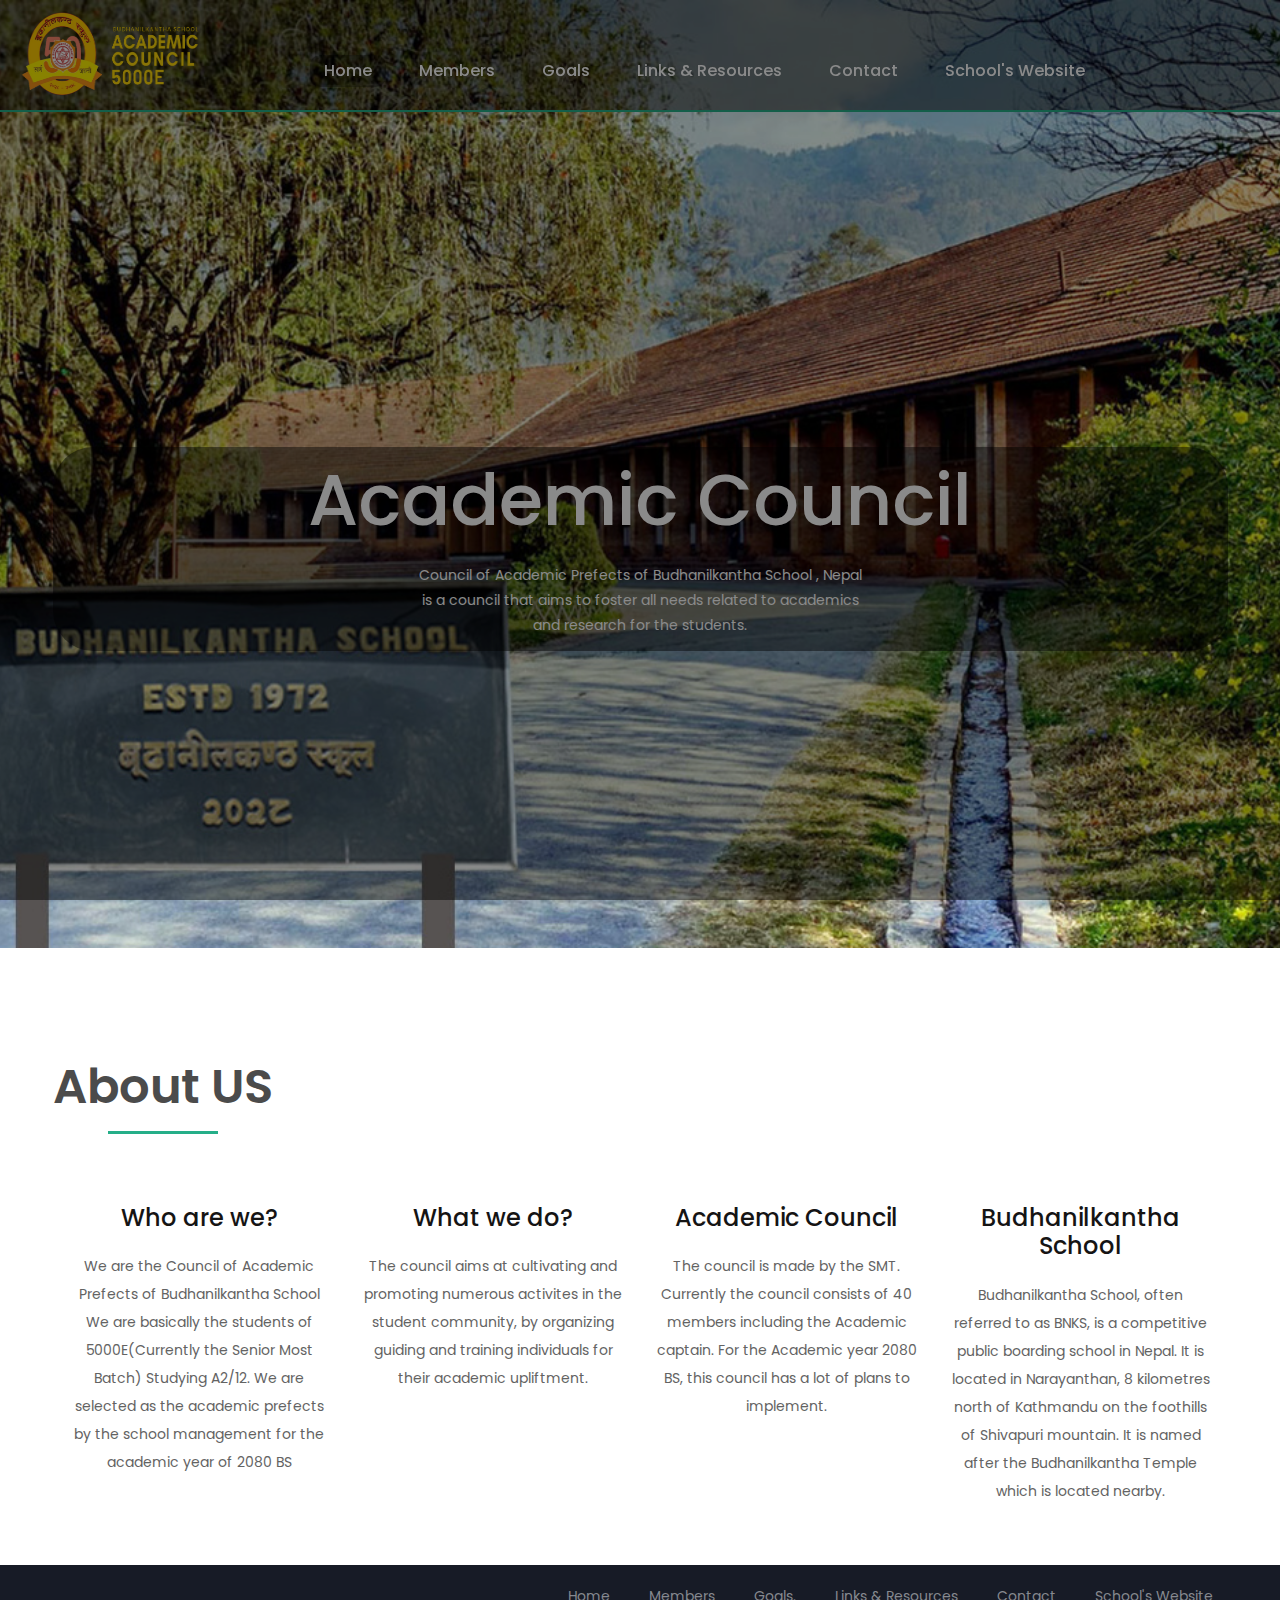
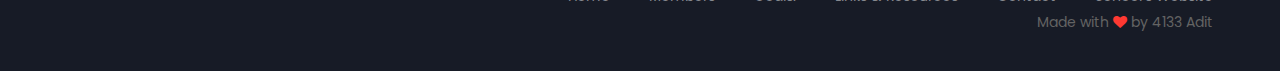
==== commit c3a15c16: "Update index.html" ====
--- a/index.html
+++ b/index.html
@@ -59,7 +59,7 @@
     <header class="header-section">
       <div class="container">
         <a href="index.html" class="site-logo">
-          <img src="img/aclogo.png" alt="logo" height="100px" width="170px" />
+          <img src="img/aclogo.png" alt="logo" height="100px" width="180px" />
           <!-- <h1>Academics and Career Council</h1> -->
         </a>
         <!-- Switch button -->
@@ -112,8 +112,8 @@
             <h4>Who are we?</h4>
             <p>
               We are the Council of Academic Prefects of Budhanilkantha School
-              We are basically the students of 4000E(Currently the Senior Most Batch)
-              Studying A2/12. We are selected as the academic prefects by the school management for the academic year of 2079 BS
+              We are basically the students of 5000E(Currently the Senior Most Batch)
+              Studying A2/12. We are selected as the academic prefects by the school management for the academic year of 2080 BS
             </p>
           </div>
           <div class="col-md-3 feature">
@@ -128,7 +128,7 @@
             <h4>Academic Council</h4>
             <p>
               The council is made by the SMT. Currently the council consists of 
-              34 members including the academic captain. For the next academic year,
+              40 members including the Academic captain. For the Academic year 2080 BS,
               this council has a lot of plans to implement.
             </p>
           </div>
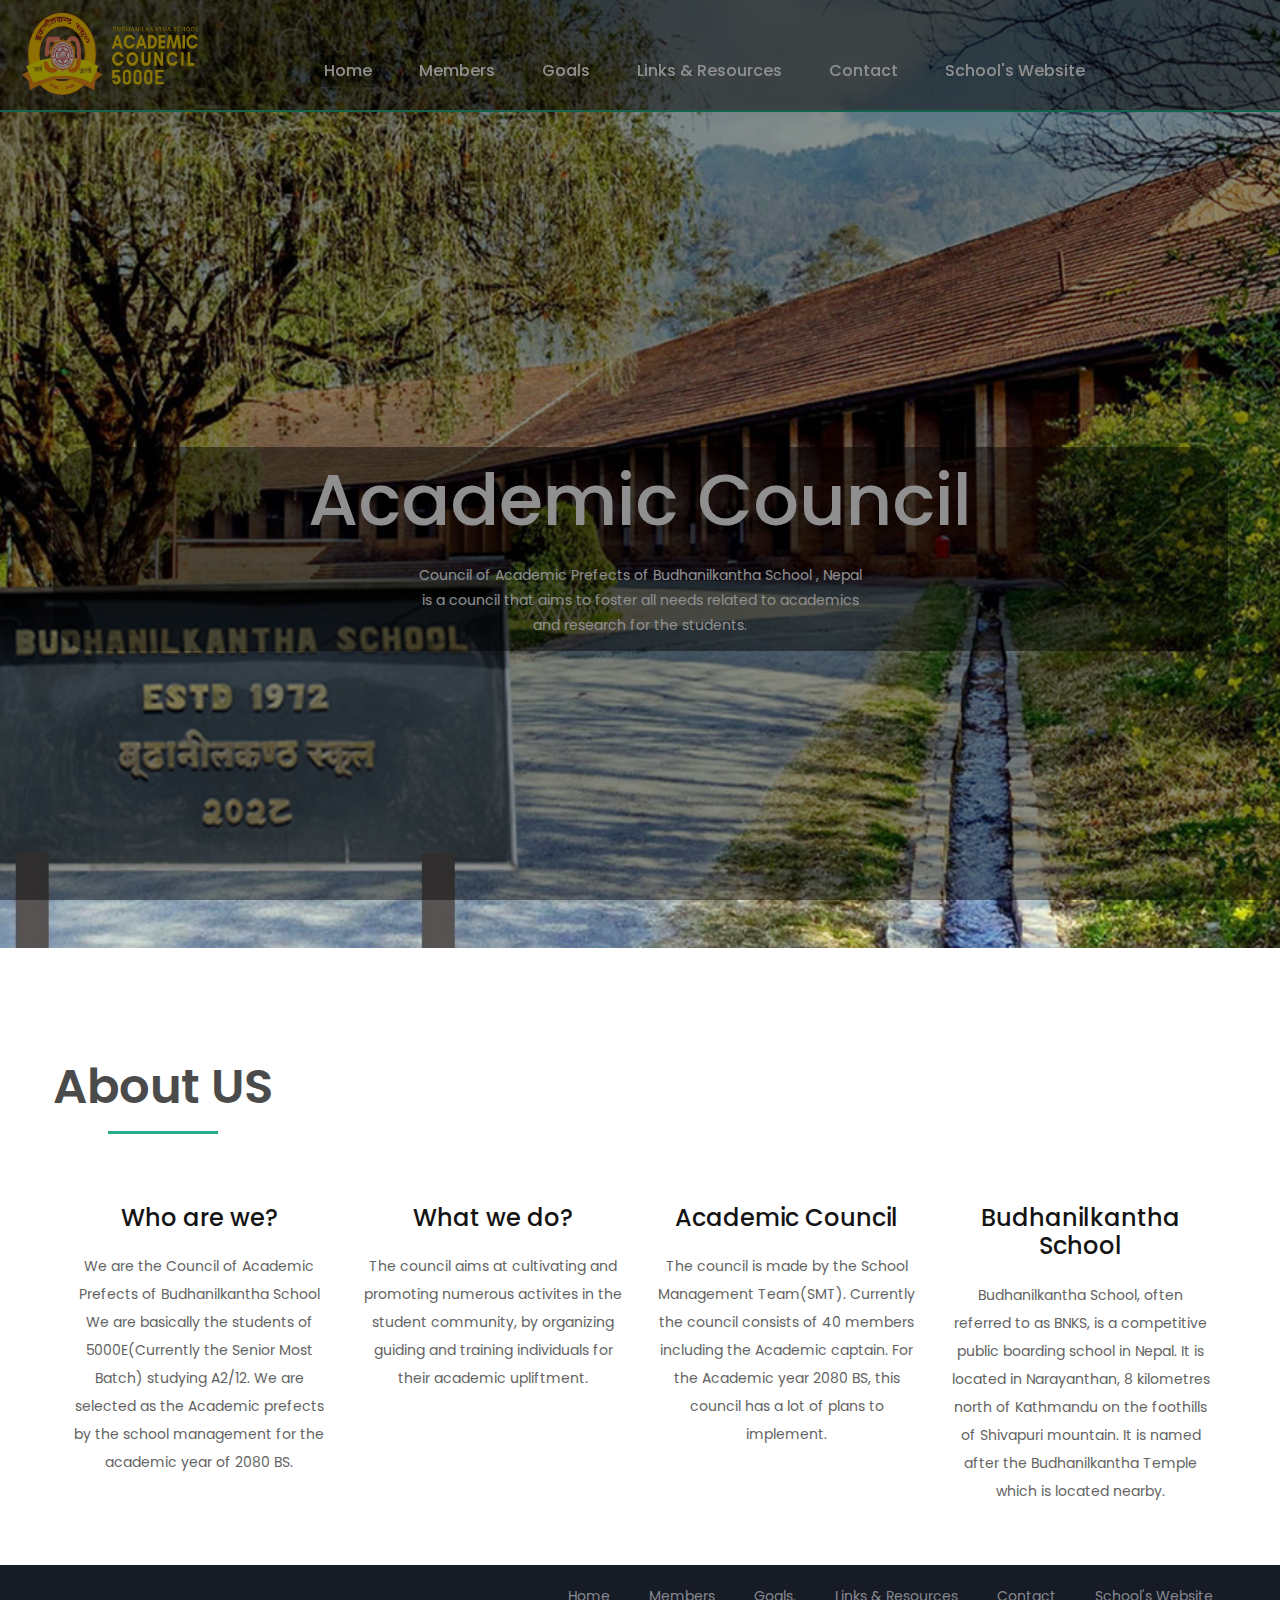
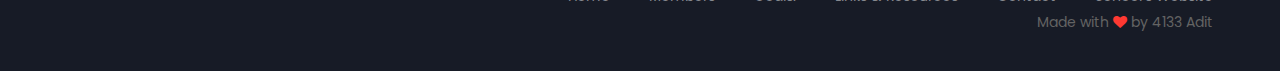
==== commit b8e3cf78: "Update index.html" ====
--- a/index.html
+++ b/index.html
@@ -113,7 +113,7 @@
             <p>
               We are the Council of Academic Prefects of Budhanilkantha School
               We are basically the students of 5000E(Currently the Senior Most Batch)
-              Studying A2/12. We are selected as the academic prefects by the school management for the academic year of 2080 BS
+              studying A2/12. We are selected as the Academic prefects by the school management for the academic year of 2080 BS.
             </p>
           </div>
           <div class="col-md-3 feature">
@@ -127,7 +127,7 @@
           <div class="col-md-3 feature">
             <h4>Academic Council</h4>
             <p>
-              The council is made by the SMT. Currently the council consists of 
+              The council is made by the School Management Team(SMT). Currently the council consists of 
               40 members including the Academic captain. For the Academic year 2080 BS,
               this council has a lot of plans to implement.
             </p>
